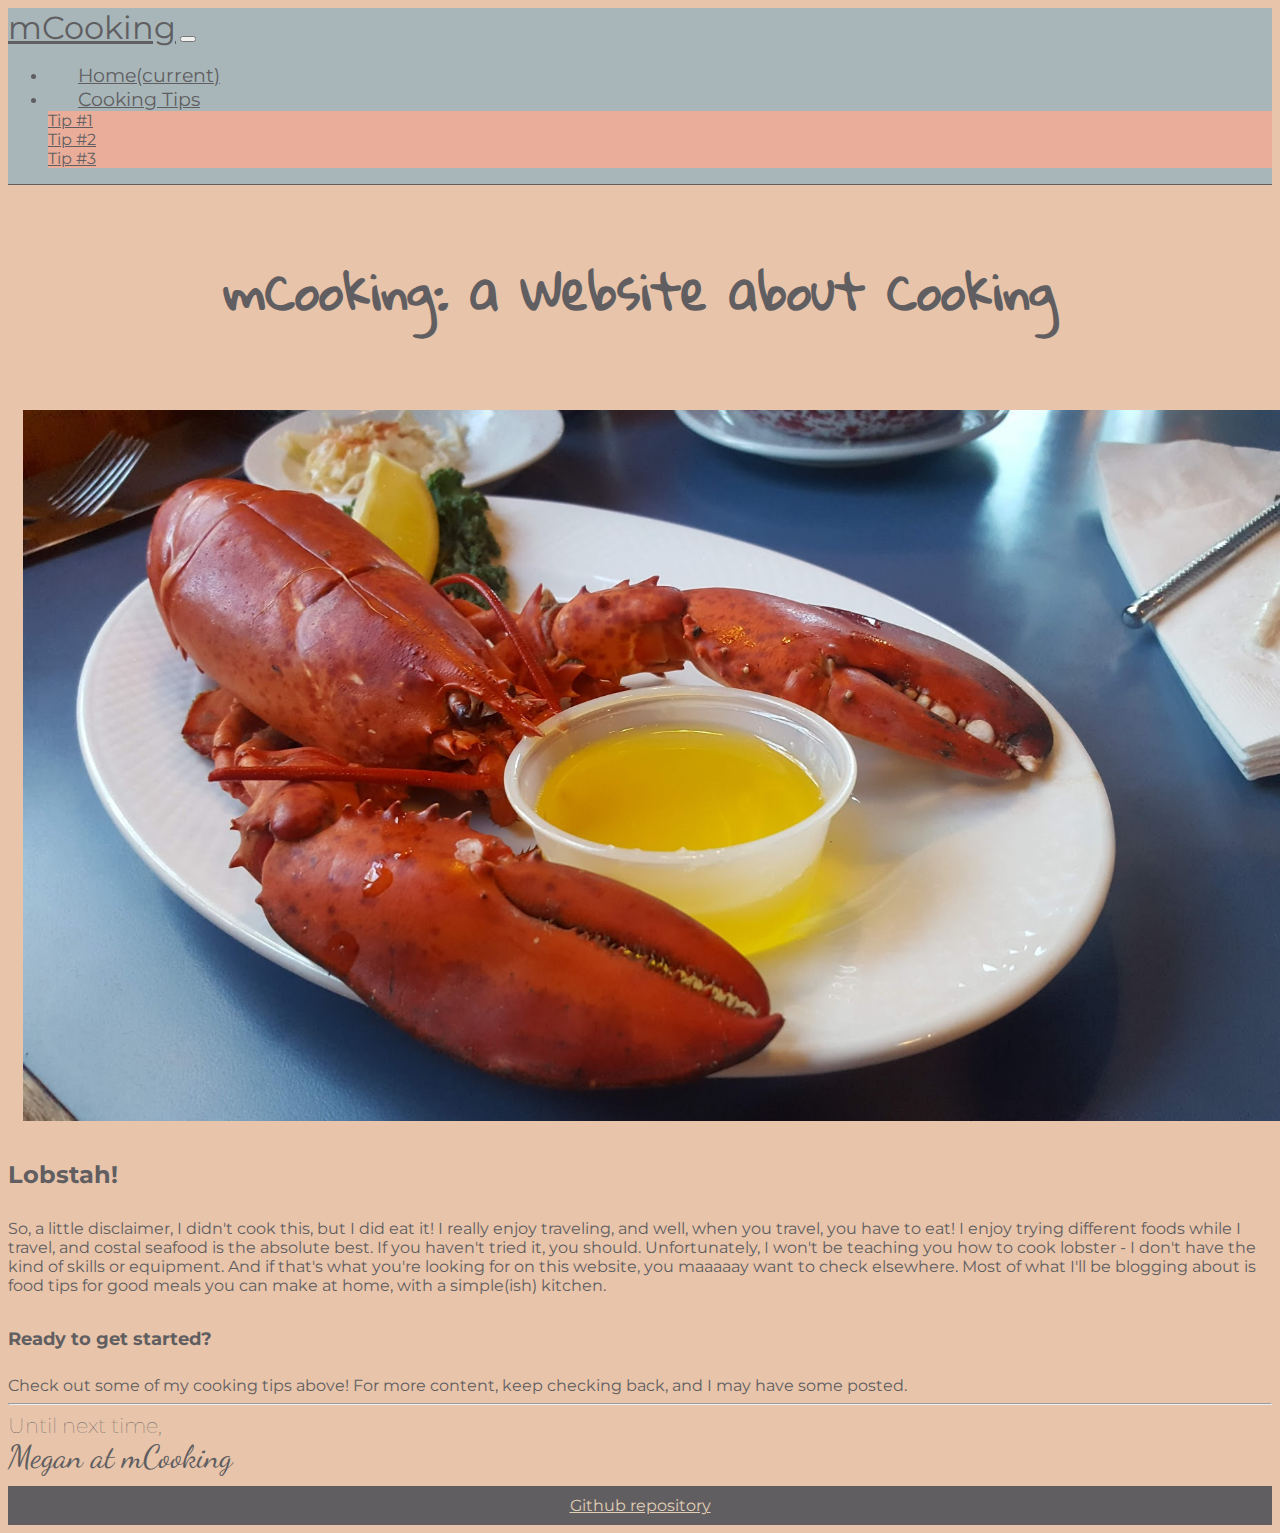
==== index.html @ a38312d6 "Turned c4 into an index.html file" ====
<!DOCTYPE html>
<html lang="en">

<head>
  <meta charset="utf-8">
  <link rel="stylesheet" href="https://stackpath.bootstrapcdn.com/bootstrap/4.1.3/css/bootstrap.min.css" integrity="sha384-MCw98/SFnGE8fJT3GXwEOngsV7Zt27NXFoaoApmYm81iuXoPkFOJwJ8ERdknLPMO" crossorigin="anonymous">
  <link href="https://fonts.googleapis.com/css?family=Dancing+Script|Gloria+Hallelujah|Montserrat&display=swap" rel="stylesheet">
  <link rel="stylesheet" href="styles.css" />
  <title>Home</title>
</head>

<body>
  <nav class="navbar navbar-expand-lg navbar-light bg-light">
    <a class="navbar-brand" href="#">mCooking</a>
    <button class="navbar-toggler" type="button" data-toggle="collapse" data-target="#navbarNavDropdown" aria-controls="navbarNavDropdown" aria-expanded="false" aria-label="Toggle navigation">
      <span class="navbar-toggler-icon"></span>
    </button>
    <div class="collapse navbar-collapse" id="navbarNavDropdown">
      <ul class="navbar-nav">
        <li class="nav-item active">
          <a class="nav-link" href="#">Home<span class="sr-only">(current)</span></a>
        </li>
        <li class="nav-item dropdown">
          <a class="nav-link dropdown-toggle" href="#" id="navbarDropdownMenuLink" role="button" data-toggle="dropdown" aria-haspopup="true" aria-expanded="false">
            Cooking Tips
          </a>
          <div class="dropdown-menu" aria-labelledby="navbarDropdownMenuLink">
            <a class="dropdown-item" href="/tip1.html">Tip #1</a>
            <div class="dropdown-divider"></div>
            <a class="dropdown-item" href="/tip2.html">Tip #2</a>
            <div class="dropdown-divider"></div>
            <a class="dropdown-item" href="/tip3.html">Tip #3</a>
          </div>
        </li>
      </ul>
    </div>
  </nav>

  <h1>mCooking: a Website about Cooking</h1>

  <p>
    <div class="container">
      <div class="row">
        <div class="col-lg">
          <img src="images/lobster.jpg" alt="Lobster">
        </div>
        <div class="col-lg">
          <h2>Lobstah!</h2>
          So, a little disclaimer, I didn't cook this, but I did eat it! I really
          enjoy traveling, and well, when you travel, you have to eat! I enjoy
          trying different foods while I travel, and costal seafood is the absolute
          best. If you haven't tried it, you should. Unfortunately, I won't be
          teaching you how to cook lobster - I don't have the kind of skills or
          equipment. And if that's what you're looking for on this website, you
          maaaaay want to check elsewhere. Most of what I'll be blogging about is
          food tips for good meals you can make at home, with a simple(ish) kitchen.
          <br>
          <h3>Ready to get started?</h3>
          Check out some of my cooking tips above! For more content, keep checking
          back, and I may have some posted.
          <hr>
          <strong>Until next time,</strong>
          <div id="signature">
            Megan at mCooking
          </div>
        </div>
      </div>
    </div>
  </p>

  <footer>
    <a href="https://github.com/megangabrielson/Cooking-Website">Github repository</a>
  </footer>

  <script src="https://code.jquery.com/jquery-3.3.1.slim.min.js" integrity="sha384-q8i/X+965DzO0rT7abK41JStQIAqVgRVzpbzo5smXKp4YfRvH+8abtTE1Pi6jizo" crossorigin="anonymous"></script>
  <script src="https://cdnjs.cloudflare.com/ajax/libs/popper.js/1.14.3/umd/popper.min.js" integrity="sha384-ZMP7rVo3mIykV+2+9J3UJ46jBk0WLaUAdn689aCwoqbBJiSnjAK/l8WvCWPIPm49" crossorigin="anonymous"></script>
  <script src="https://stackpath.bootstrapcdn.com/bootstrap/4.1.3/js/bootstrap.min.js" integrity="sha384-ChfqqxuZUCnJSK3+MXmPNIyE6ZbWh2IMqE241rYiqJxyMiZ6OW/JmZQ5stwEULTy" crossorigin="anonymous"></script>
</body>

</html>
---- styles.css ----
/* Menu */
.bg-light {
  background-color: #a8b6b9 !important;
}

.navbar-light .navbar-brand {
  color: #605e61 !important;
  font-size: 2em;
}

.navbar-light .navbar-nav .nav-link {
  color: #605e61 !important;
  font-size: 1.2em;
}

.navbar-expand-lg .navbar-nav .nav-link {
  padding: 5px 30px;
}

.dropdown-item, .dropdown-menu {
  background-color: #e9ad99;
  color: #605e61 !important;
}

.dropdown-divider {
  border-color: #605e61 !important;
}

.navbar {
  border-bottom: .5px #605e61 solid;
  font-family: 'Montserrat', sans-serif;
}

.navbar-light .navbar-nav .nav-link:hover {
  color: #3f3d40 !important;
}

/* General Page */
body {
  background-color: #e8c4aa;
  color: #605e61;
  box-sizing: border-box;
  font-family: 'Montserrat', sans-serif;
}

h1 {
  font-size: 3em;
  text-align: center;
  font-family: 'Gloria Hallelujah', cursive;
  padding: 25px 0 25px 0;
}

h2 {
  font-size: 1.5em;
  padding: 0 0 10px 0;
  font-weight: bolder;
}

h3 {
  font-size: 1.1em;
  font-weight: bolder;
}

h3 {
  padding: 15px 0 10px 0;
}

img {
  width: 100%;
  vertical-align: center;
  border: #d99d90 dotted 8px;
  padding: 5px;
}

.col-lg img {
  border: none;
  padding: 0;
}

#signature {
  font-family: 'Dancing Script', cursive;
  font-size: 2em;
}

#closer {
  width: 10px;
  align-items: center;
  height: auto;
  text-indent: 75px;
}

#closer strong {
  margin-left: 75px;
}

#closer hr {
  margin-top: 150px;
  width: 400px;
  text-align: center;
}

strong {
  font-weight: lighter;
  font-size: 1.3em;
}

footer {
  background-color: #605e61;
  padding: 10px;
  text-align: center;
  margin: 10px 0 0 0;
}

footer a {
  color: #e0cfb6;
}

footer a:hover {
  color: #e8c4aa;
}

a:hover {
  text-decoration-line: none;
  font-size: 1.1em;
}

img {
  margin: 15px;
}

.hover-pic img {
  margin: 5px 0;
}

p {
  text-align: center;
  margin: 10px 10px;
}

/* Image transitions */
.hover-pic {
  cursor: pointer;
  height: 400px;
  position: relative;
  overflow: hidden;
  width: 400px;
  text-align: center;
  vertical-align: center;
}

.hover-pic .content {
  background-color: white;
  position: absolute;
  top: 0;
  color: gray;
  -webkit-transition: all 300ms ease-out;
  -moz-transition: all 300ms ease-out;
  -o-transition: all 300ms ease-out;
  -ms-transition: all 300ms ease-out;
  transition: all 300ms ease-out;
  opacity: 0;
  width: 400px;
  height: 400px;
  padding: 40% 5px;
  align-items: center;
}

.hover-pic:hover .content {
  opacity: 0.8;
}

.hover-pic .text {
  -webkit-transition: all 300ms ease-out;
  -moz-transition: all 300ms ease-out;
  -o-transition: all 300ms ease-out;
  -ms-transition: all 300ms ease-out;
  transition: all 300ms ease-out;
}

.hover-pic .text {
  opacity: 0;
  transition-delay: 0.2s;
  transition-duration: 0.3s;
}

.hover-pic:hover .text {
  opacity: 1;
}

.hover-pic {
  margin: auto;
}

.arrow img {
  background-size: contain;
  height: 225px;
  width: 100%;
  transform: rotateZ(-40deg);
  overflow: hidden;
}

.main {
  margin: 0 200px;
}

.divider hr {
  border: 3px gray solid;
}

.overview {
  font-size: 1.2em;
}
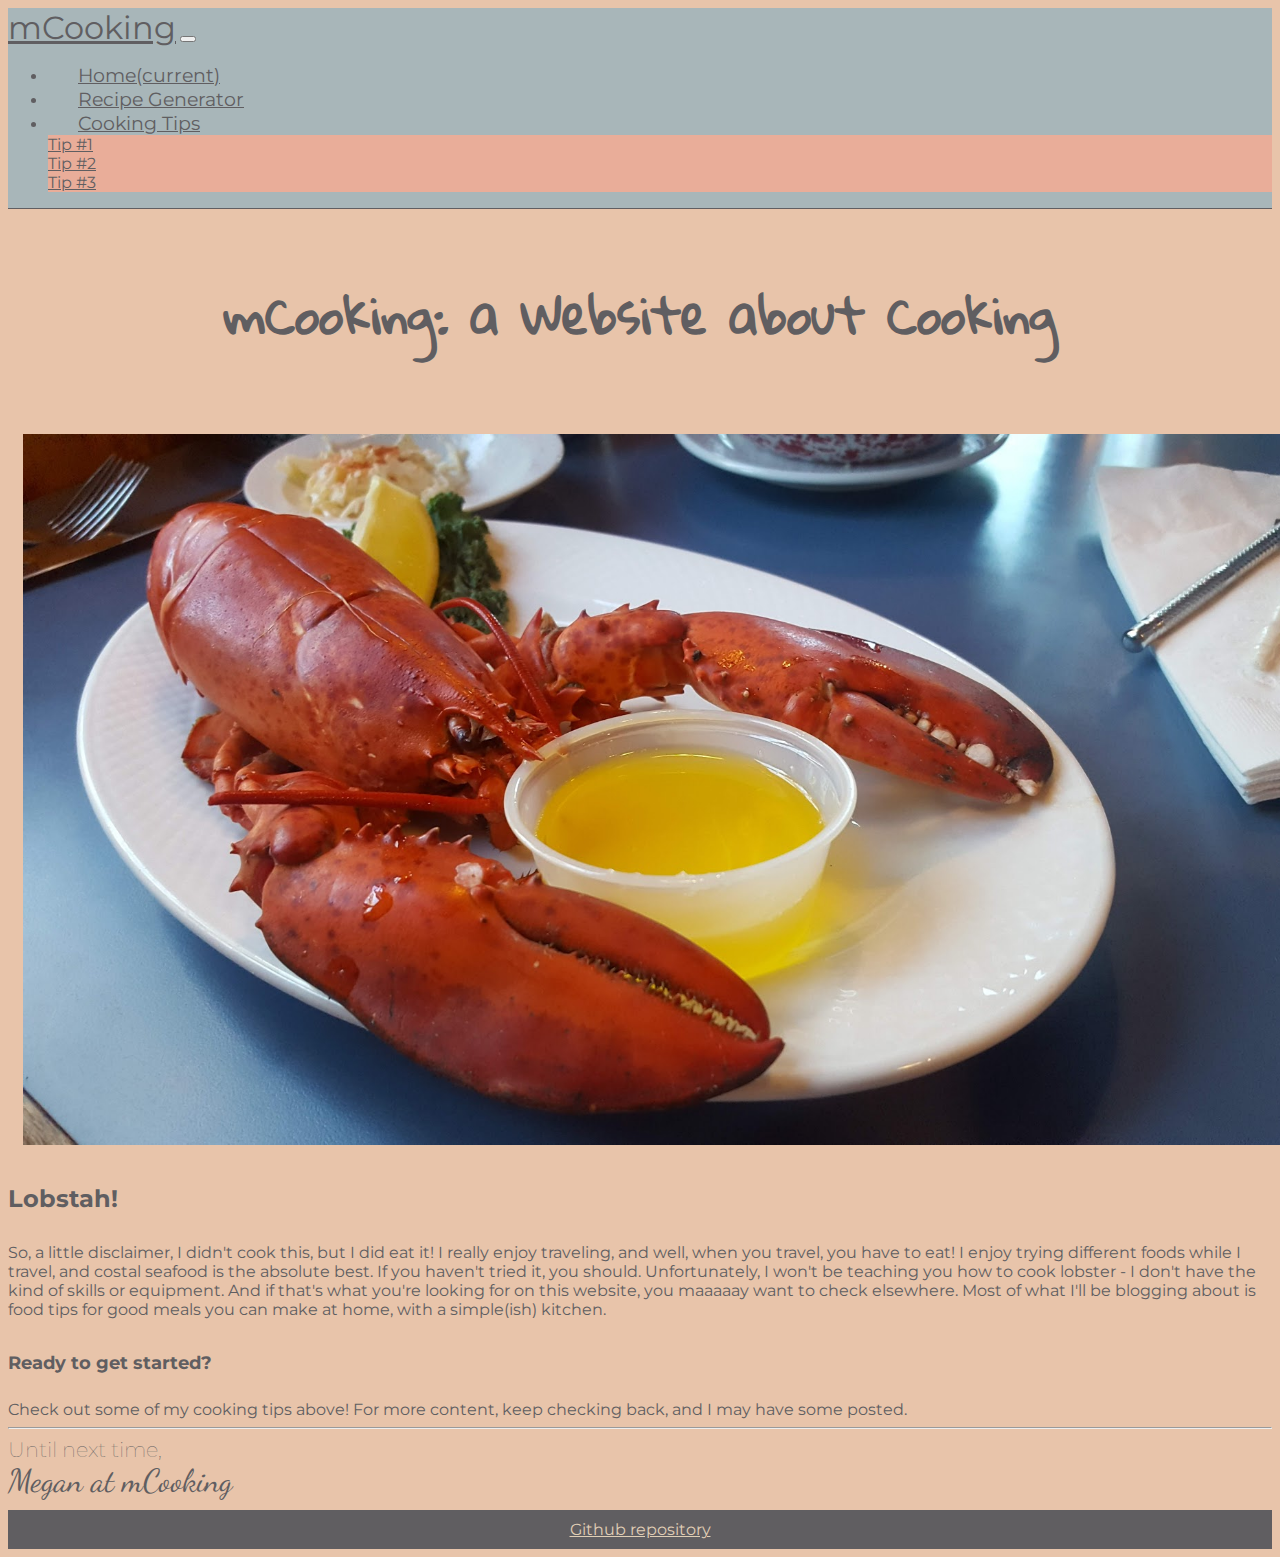
==== commit 223617c3: "Now homelink works, and added recipe lab" ====
--- a/index.html
+++ b/index.html
@@ -20,16 +20,19 @@
         <li class="nav-item active">
           <a class="nav-link" href="#">Home<span class="sr-only">(current)</span></a>
         </li>
+	<li class="nav-item active">
+          <a class="nav-link" href="recipes.megabrielson.com">Recipe Generator</a>
+        </li>
         <li class="nav-item dropdown">
           <a class="nav-link dropdown-toggle" href="#" id="navbarDropdownMenuLink" role="button" data-toggle="dropdown" aria-haspopup="true" aria-expanded="false">
             Cooking Tips
           </a>
           <div class="dropdown-menu" aria-labelledby="navbarDropdownMenuLink">
-            <a class="dropdown-item" href="/tip1.html">Tip #1</a>
+            <a class="dropdown-item" href="tip1.html">Tip #1</a>
             <div class="dropdown-divider"></div>
-            <a class="dropdown-item" href="/tip2.html">Tip #2</a>
+            <a class="dropdown-item" href="tip2.html">Tip #2</a>
             <div class="dropdown-divider"></div>
-            <a class="dropdown-item" href="/tip3.html">Tip #3</a>
+            <a class="dropdown-item" href="tip3.html">Tip #3</a>
           </div>
         </li>
       </ul>
@@ -77,4 +80,4 @@
   <script src="https://stackpath.bootstrapcdn.com/bootstrap/4.1.3/js/bootstrap.min.js" integrity="sha384-ChfqqxuZUCnJSK3+MXmPNIyE6ZbWh2IMqE241rYiqJxyMiZ6OW/JmZQ5stwEULTy" crossorigin="anonymous"></script>
 </body>
 
-</html>+</html>
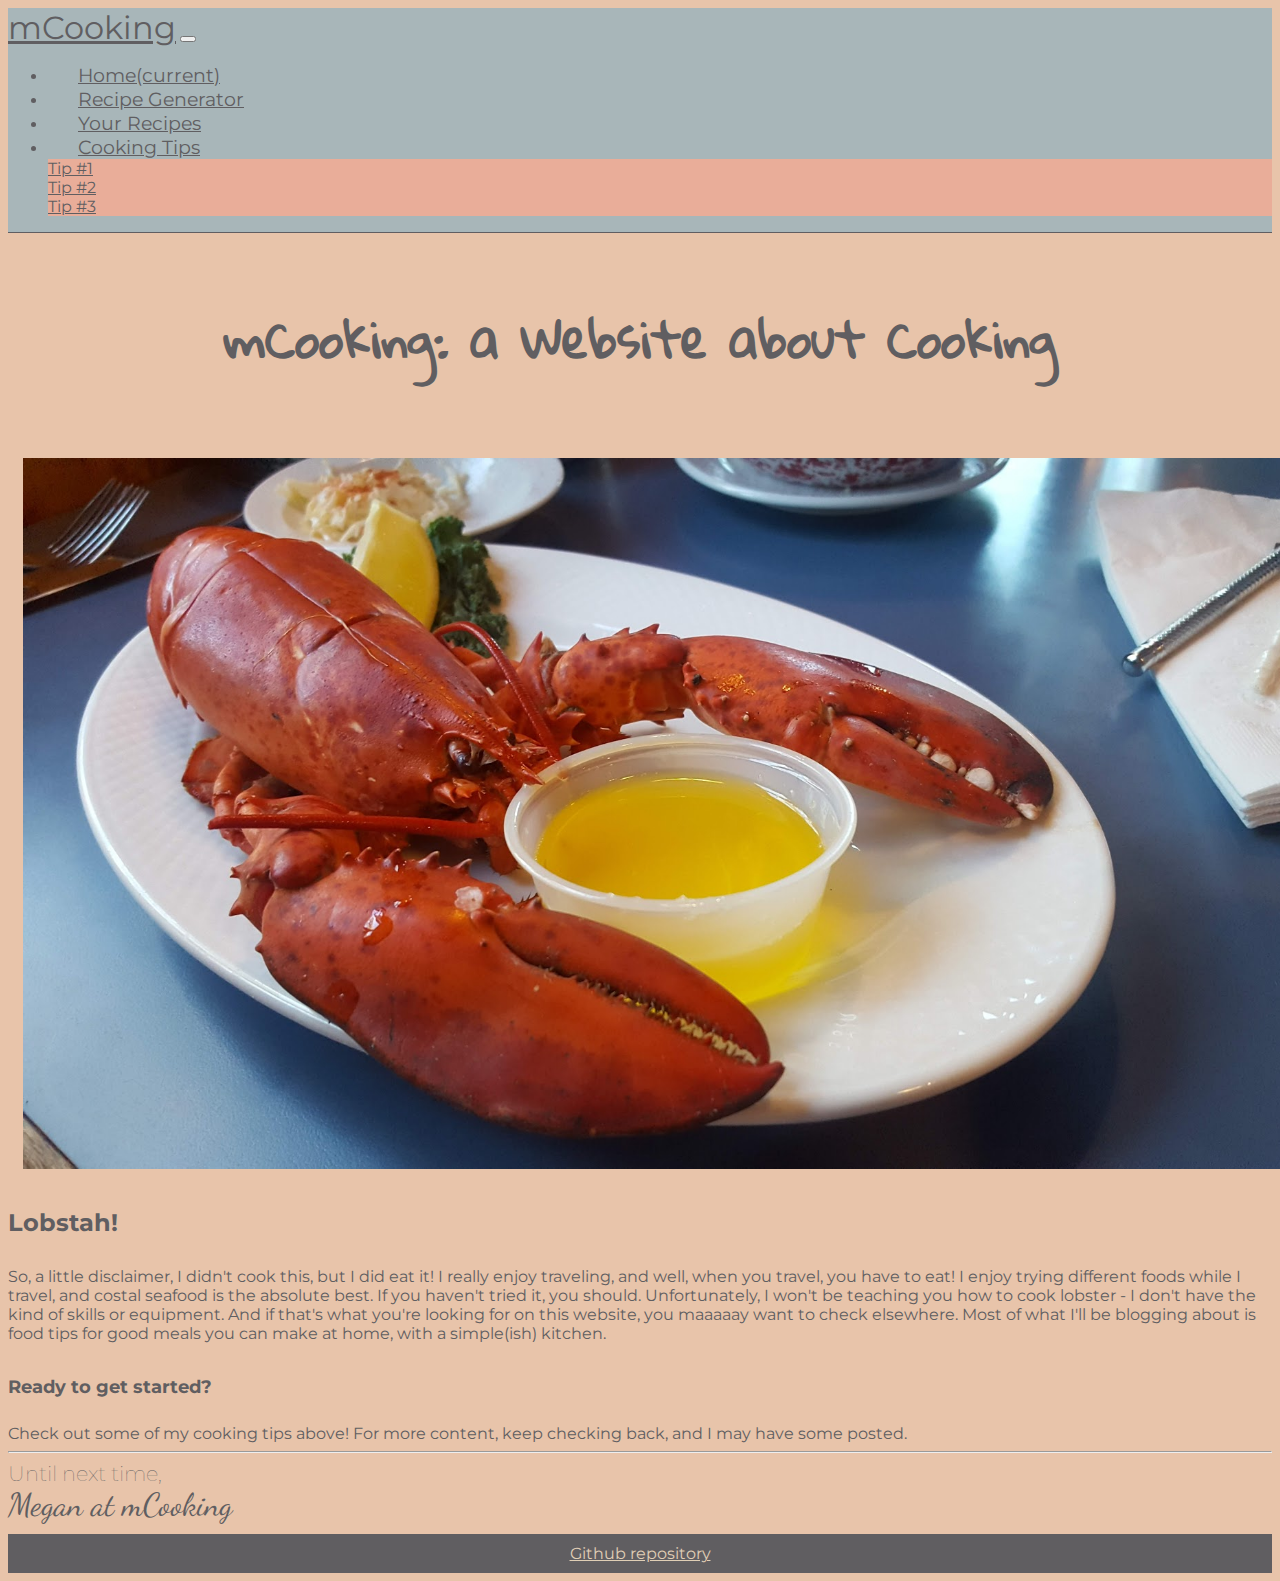
==== commit 26dc91c6: "Added Your Recipes link" ====
--- a/index.html
+++ b/index.html
@@ -21,18 +21,21 @@
           <a class="nav-link" href="#">Home<span class="sr-only">(current)</span></a>
         </li>
 	<li class="nav-item active">
-          <a class="nav-link" href="recipes.megabrielson.com">Recipe Generator</a>
+          <a class="nav-link" href="http://recipes.megabrielson.com">Recipe Generator</a>
+        </li>
+	<li class="nav-item active">
+          <a class="nav-link" href="http://your-recipes.megabrielson.com">Your Recipes</a>
         </li>
         <li class="nav-item dropdown">
           <a class="nav-link dropdown-toggle" href="#" id="navbarDropdownMenuLink" role="button" data-toggle="dropdown" aria-haspopup="true" aria-expanded="false">
             Cooking Tips
           </a>
           <div class="dropdown-menu" aria-labelledby="navbarDropdownMenuLink">
-            <a class="dropdown-item" href="tip1.html">Tip #1</a>
+            <a class="dropdown-item" href="/tip1.html">Tip #1</a>
             <div class="dropdown-divider"></div>
-            <a class="dropdown-item" href="tip2.html">Tip #2</a>
+            <a class="dropdown-item" href="/tip2.html">Tip #2</a>
             <div class="dropdown-divider"></div>
-            <a class="dropdown-item" href="tip3.html">Tip #3</a>
+            <a class="dropdown-item" href="/tip3.html">Tip #3</a>
           </div>
         </li>
       </ul>
